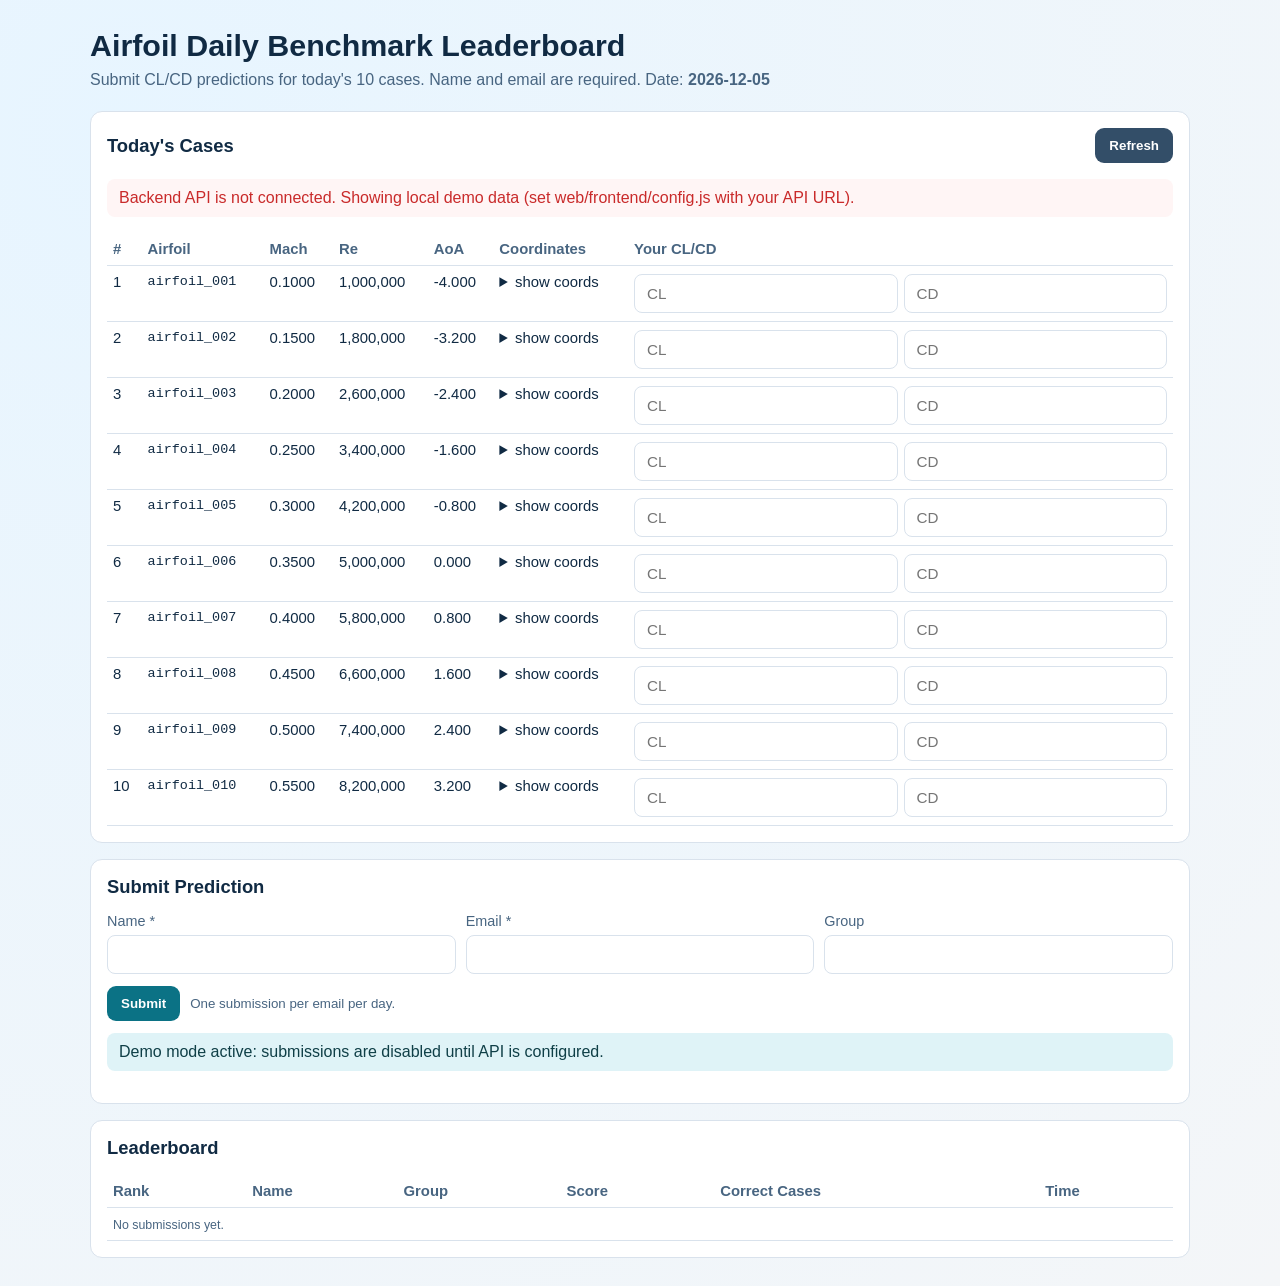
==== web/frontend/index.html @ 88d8ec35 "Update first commit" ====
<!doctype html>
<html lang="en">
  <head>
    <meta charset="UTF-8" />
    <meta name="viewport" content="width=device-width, initial-scale=1.0" />
    <title>Airfoil Daily Benchmark</title>
    <link rel="stylesheet" href="styles.css" />
  </head>
  <body>
    <main class="container">
      <h1>Airfoil Daily Benchmark Leaderboard</h1>
      <p class="lead">
        Submit CL/CD predictions for today's 10 cases. Name and email are required.
        Date: <strong id="date-label">-</strong>
      </p>

      <section class="card">
        <div style="display:flex;justify-content:space-between;align-items:center;gap:12px;">
          <h2 style="margin:0;font-size:1.15rem;">Today's Cases</h2>
          <button id="refresh-btn" class="secondary" type="button">Refresh</button>
        </div>
        <p id="status" class="status">Loading...</p>

        <table>
          <thead>
            <tr>
              <th>#</th>
              <th>Airfoil</th>
              <th>Mach</th>
              <th>Re</th>
              <th>AoA</th>
              <th>Coordinates</th>
              <th>Your CL/CD</th>
            </tr>
          </thead>
          <tbody id="cases-body"></tbody>
        </table>
      </section>

      <section class="card">
        <h2 style="margin-top:0;font-size:1.15rem;">Submit Prediction</h2>
        <form id="submission-form">
          <div class="row">
            <div class="field">
              <label for="name">Name *</label>
              <input id="name" name="name" type="text" required />
            </div>
            <div class="field">
              <label for="email">Email *</label>
              <input id="email" name="email" type="email" required />
            </div>
            <div class="field">
              <label for="group">Group</label>
              <input id="group" name="group" type="text" />
            </div>
          </div>
          <div style="margin-top:12px; display:flex; gap:10px; align-items:center;">
            <button id="submit-btn" type="submit">Submit</button>
            <small>One submission per email per day.</small>
          </div>
        </form>
        <p id="result" class="status" style="margin-top:12px;">Awaiting submission.</p>
      </section>

      <section class="card">
        <h2 style="margin-top:0;font-size:1.15rem;">Leaderboard</h2>
        <table>
          <thead>
            <tr>
              <th>Rank</th>
              <th>Name</th>
              <th>Group</th>
              <th>Score</th>
              <th>Correct Cases</th>
              <th>Time</th>
            </tr>
          </thead>
          <tbody id="board-body"></tbody>
        </table>
      </section>
    </main>

    <script src="config.js"></script>
    <script src="app.js"></script>
  </body>
</html>
---- web/frontend/styles.css ----
:root {
  --bg: #f4f6f8;
  --panel: #ffffff;
  --text: #102a43;
  --muted: #486581;
  --accent: #0b7285;
  --accent-soft: #dff3f7;
  --danger: #c92a2a;
  --ok: #2b8a3e;
  --border: #d9e2ec;
}

* {
  box-sizing: border-box;
}

body {
  margin: 0;
  font-family: "IBM Plex Sans", "Segoe UI", sans-serif;
  color: var(--text);
  background: radial-gradient(circle at 10% 10%, #e7f5ff, var(--bg));
}

.container {
  width: min(1100px, 92vw);
  margin: 28px auto;
}

h1 {
  margin: 0 0 8px;
  font-size: 1.9rem;
}

p.lead {
  margin: 0 0 22px;
  color: var(--muted);
}

.card {
  background: var(--panel);
  border: 1px solid var(--border);
  border-radius: 12px;
  padding: 16px;
  margin-bottom: 16px;
}

.row {
  display: grid;
  grid-template-columns: repeat(3, minmax(0, 1fr));
  gap: 10px;
}

.field {
  display: flex;
  flex-direction: column;
  gap: 6px;
}

label {
  font-size: 0.9rem;
  color: var(--muted);
}

input {
  padding: 10px 12px;
  border: 1px solid var(--border);
  border-radius: 8px;
  font-size: 0.95rem;
}

button {
  background: var(--accent);
  color: #fff;
  border: 0;
  border-radius: 9px;
  padding: 10px 14px;
  font-weight: 600;
  cursor: pointer;
}

button.secondary {
  background: #334e68;
}

button:disabled {
  opacity: 0.7;
  cursor: not-allowed;
}

table {
  width: 100%;
  border-collapse: collapse;
}

th,
td {
  border-bottom: 1px solid var(--border);
  text-align: left;
  padding: 8px 6px;
  vertical-align: top;
  font-size: 0.93rem;
}

th {
  color: var(--muted);
  font-weight: 600;
}

.code {
  font-family: "IBM Plex Mono", monospace;
  font-size: 0.84rem;
}

small {
  color: var(--muted);
}

.status {
  padding: 10px 12px;
  border-radius: 8px;
  background: var(--accent-soft);
  color: #0f3f47;
}

.status.error {
  background: #fff5f5;
  color: var(--danger);
}

.status.ok {
  background: #ebfbee;
  color: var(--ok);
}

.coords {
  white-space: pre-wrap;
  word-break: break-word;
  max-width: 420px;
}

@media (max-width: 900px) {
  .row {
    grid-template-columns: 1fr;
  }

  table,
  thead,
  tbody,
  tr,
  th,
  td {
    display: block;
  }

  th {
    display: none;
  }

  tr {
    border-bottom: 1px solid var(--border);
    margin-bottom: 10px;
  }

  td {
    border-bottom: 0;
    padding: 5px 0;
  }
}
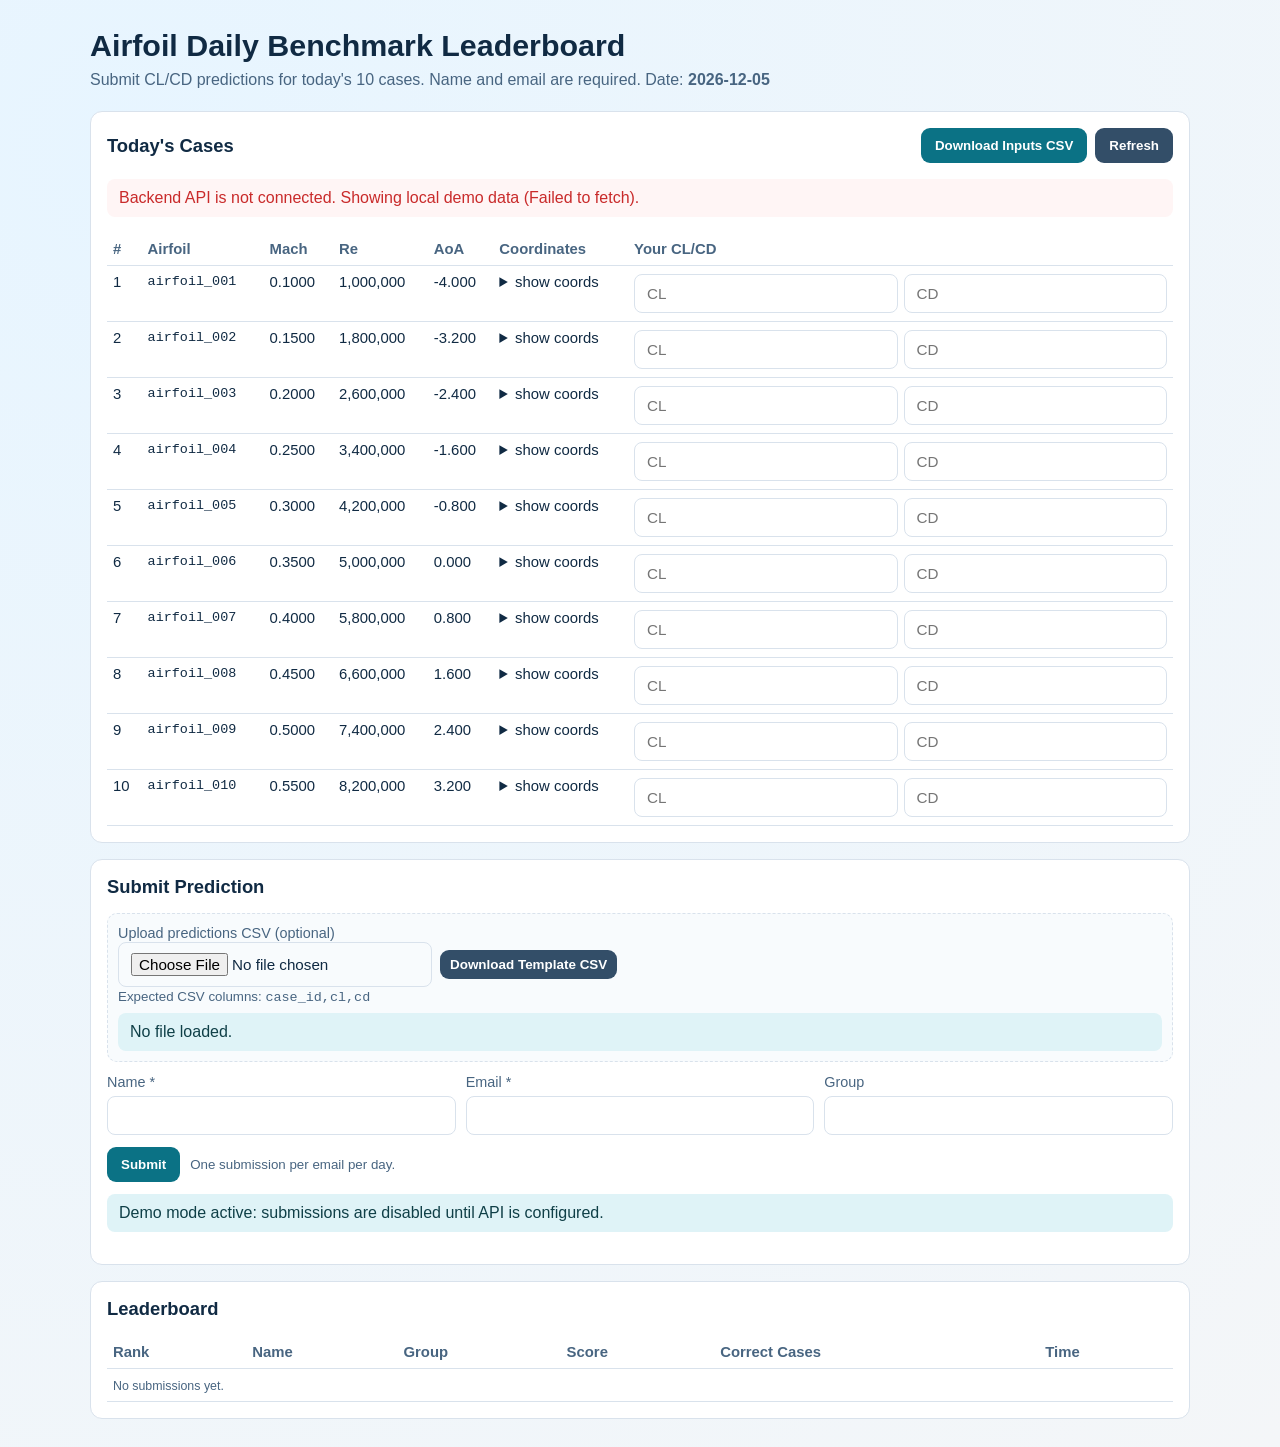
==== commit a4f09da4: "Add input CSV download and prediction CSV upload with validation" ====
--- a/web/frontend/index.html
+++ b/web/frontend/index.html
@@ -17,7 +17,10 @@
       <section class="card">
         <div style="display:flex;justify-content:space-between;align-items:center;gap:12px;">
           <h2 style="margin:0;font-size:1.15rem;">Today's Cases</h2>
-          <button id="refresh-btn" class="secondary" type="button">Refresh</button>
+          <div class="btn-group">
+            <button id="download-inputs-btn" type="button">Download Inputs CSV</button>
+            <button id="refresh-btn" class="secondary" type="button">Refresh</button>
+          </div>
         </div>
         <p id="status" class="status">Loading...</p>
 
@@ -40,6 +43,18 @@
       <section class="card">
         <h2 style="margin-top:0;font-size:1.15rem;">Submit Prediction</h2>
         <form id="submission-form">
+          <div class="upload-tools">
+            <label for="prediction-file">Upload predictions CSV (optional)</label>
+            <div class="btn-group">
+              <input id="prediction-file" type="file" accept=".csv,text/csv" />
+              <button id="download-template-btn" class="secondary small-btn" type="button">
+                Download Template CSV
+              </button>
+            </div>
+            <small>Expected CSV columns: <span class="code">case_id,cl,cd</span></small>
+            <p id="file-status" class="status">No file loaded.</p>
+          </div>
+
           <div class="row">
             <div class="field">
               <label for="name">Name *</label>
--- a/web/frontend/styles.css
+++ b/web/frontend/styles.css
@@ -82,9 +82,34 @@
   background: #334e68;
 }
 
+button.small-btn {
+  padding: 7px 10px;
+  font-size: 0.84rem;
+}
+
 button:disabled {
   opacity: 0.7;
   cursor: not-allowed;
+}
+
+.btn-group {
+  display: flex;
+  gap: 8px;
+  align-items: center;
+  flex-wrap: wrap;
+}
+
+.upload-tools {
+  margin-bottom: 12px;
+  padding: 10px;
+  border: 1px dashed var(--border);
+  border-radius: 10px;
+  background: #f8fbfd;
+}
+
+.upload-tools .status {
+  margin-top: 8px;
+  margin-bottom: 0;
 }
 
 table {
